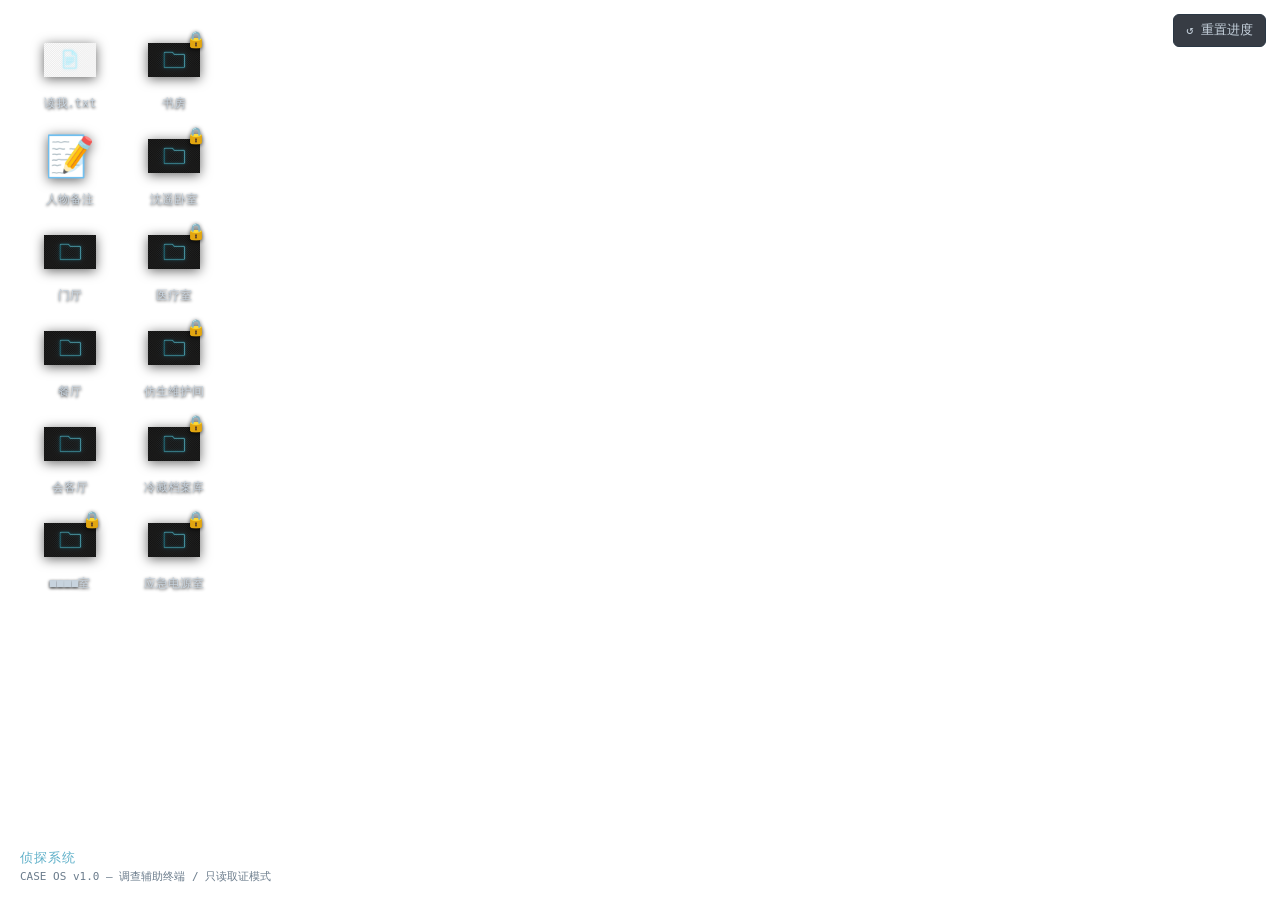
==== play.html @ 9558f59e "Add single-file play.html build (offline, play-only) - build-play.js inlines CSS, data, engine, and " ====
<!DOCTYPE html>
<html lang="zh-CN">
<head>
<meta charset="UTF-8" />
<meta name="viewport" content="width=device-width, initial-scale=1.0" />
<title>织 · 家庭操作系统</title>
<style>
:root {
  --bg-0: #0a0e13;
  --bg-1: #0f151c;
  --panel: #141b24;
  --panel-bar: #1b2530;
  --line: #2a3744;
  --text: #c7d3de;
  --text-dim: #6b7c8c;
  --accent: #5fb0c9;
  --accent-soft: #2b4a55;
  --select: rgba(95, 176, 201, 0.25);
}

* { box-sizing: border-box; }

html, body {
  margin: 0;
  height: 100%;
  overflow: hidden;
  font-family: "Consolas", "Menlo", "PingFang SC", "Microsoft YaHei", monospace;
  color: var(--text);
  user-select: none;
}

/* ===== 桌面 ===== */
#desktop {
  position: fixed;
  inset: 0;
  background:
    linear-gradient(160deg, rgba(10,14,19,0.45) 0%, rgba(10,14,19,0.75) 100%),
    url("[data-uri]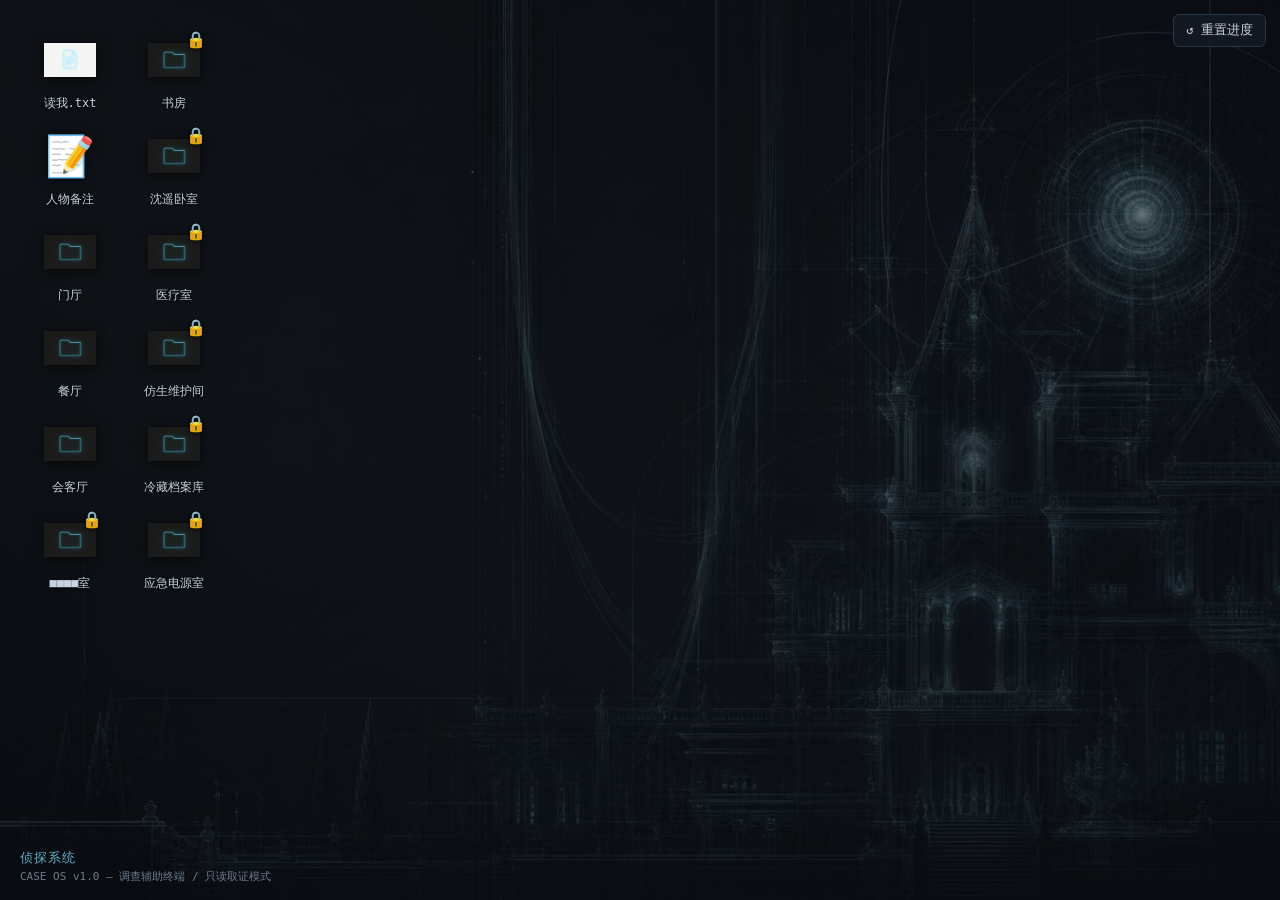
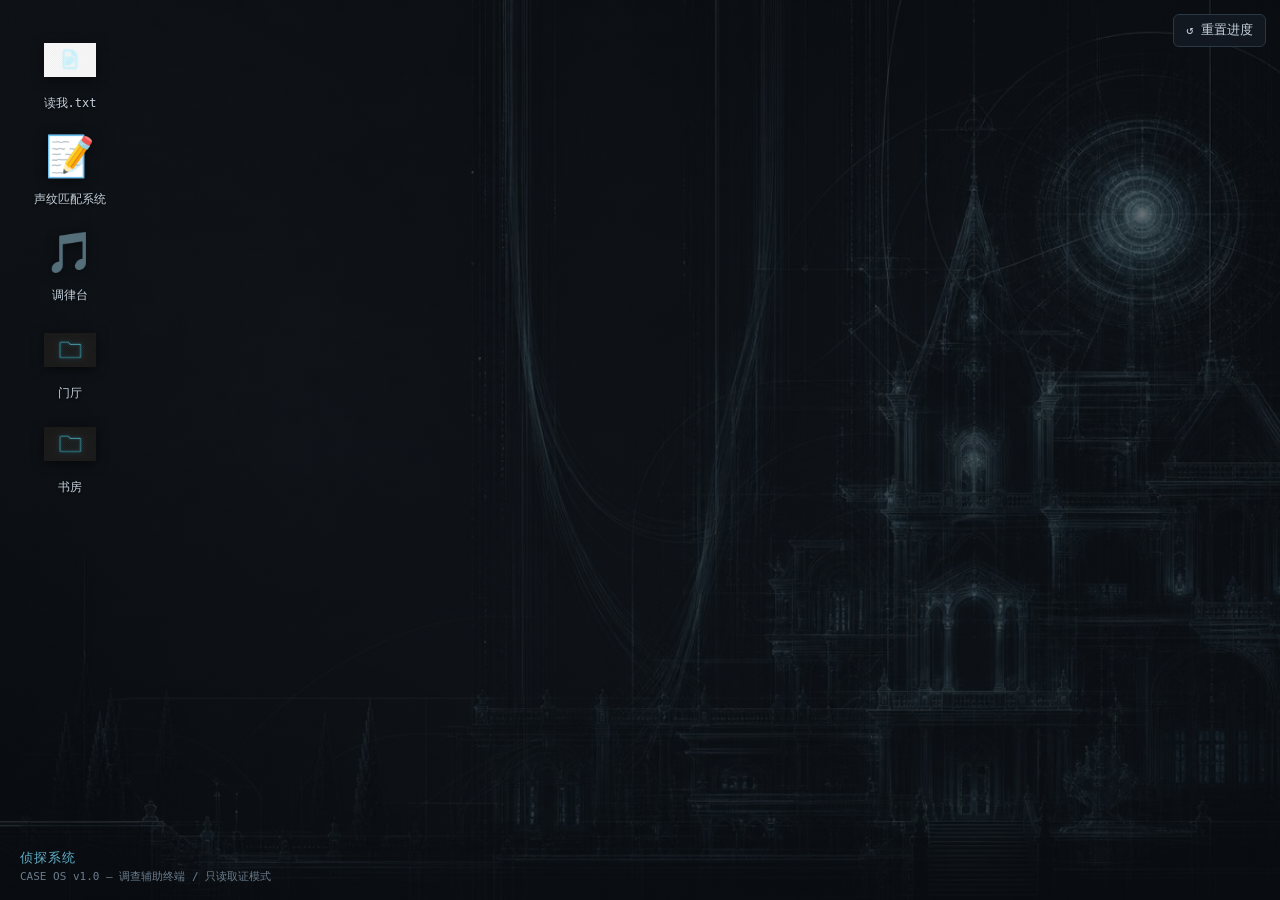
